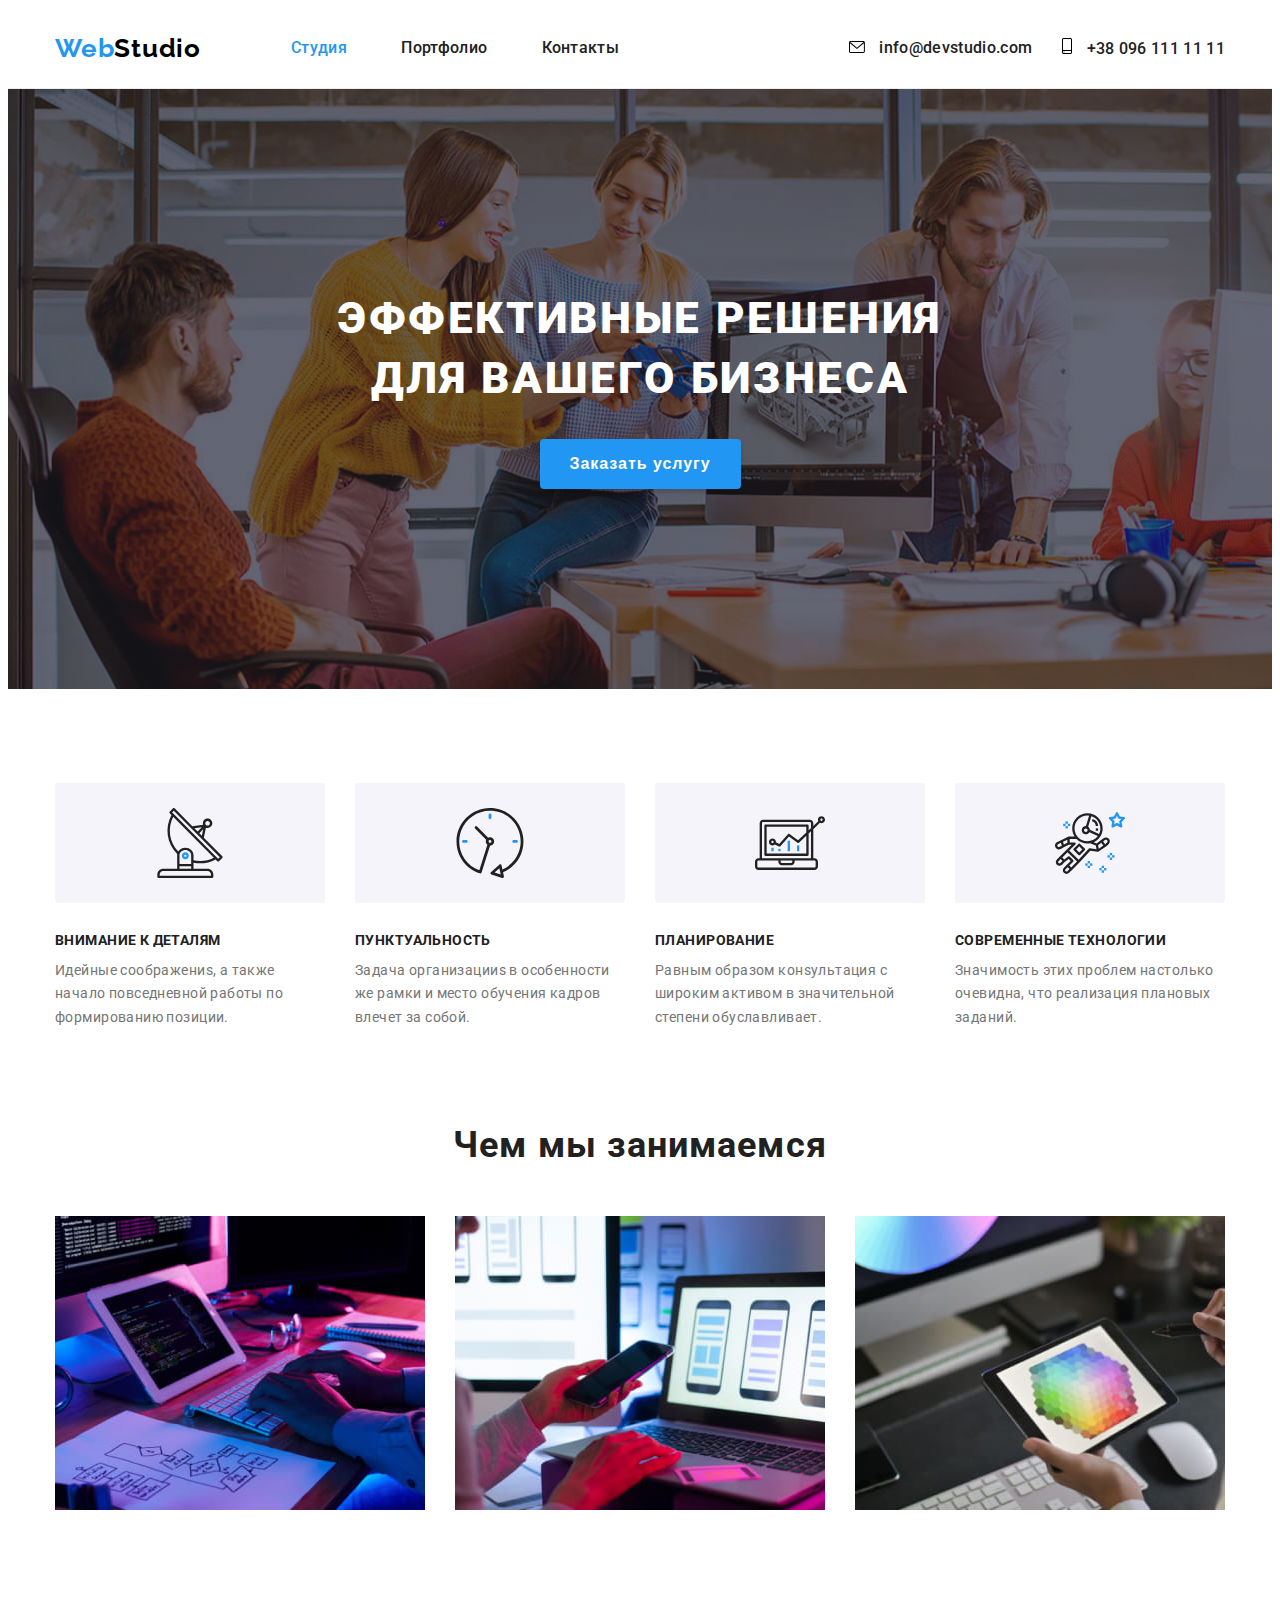
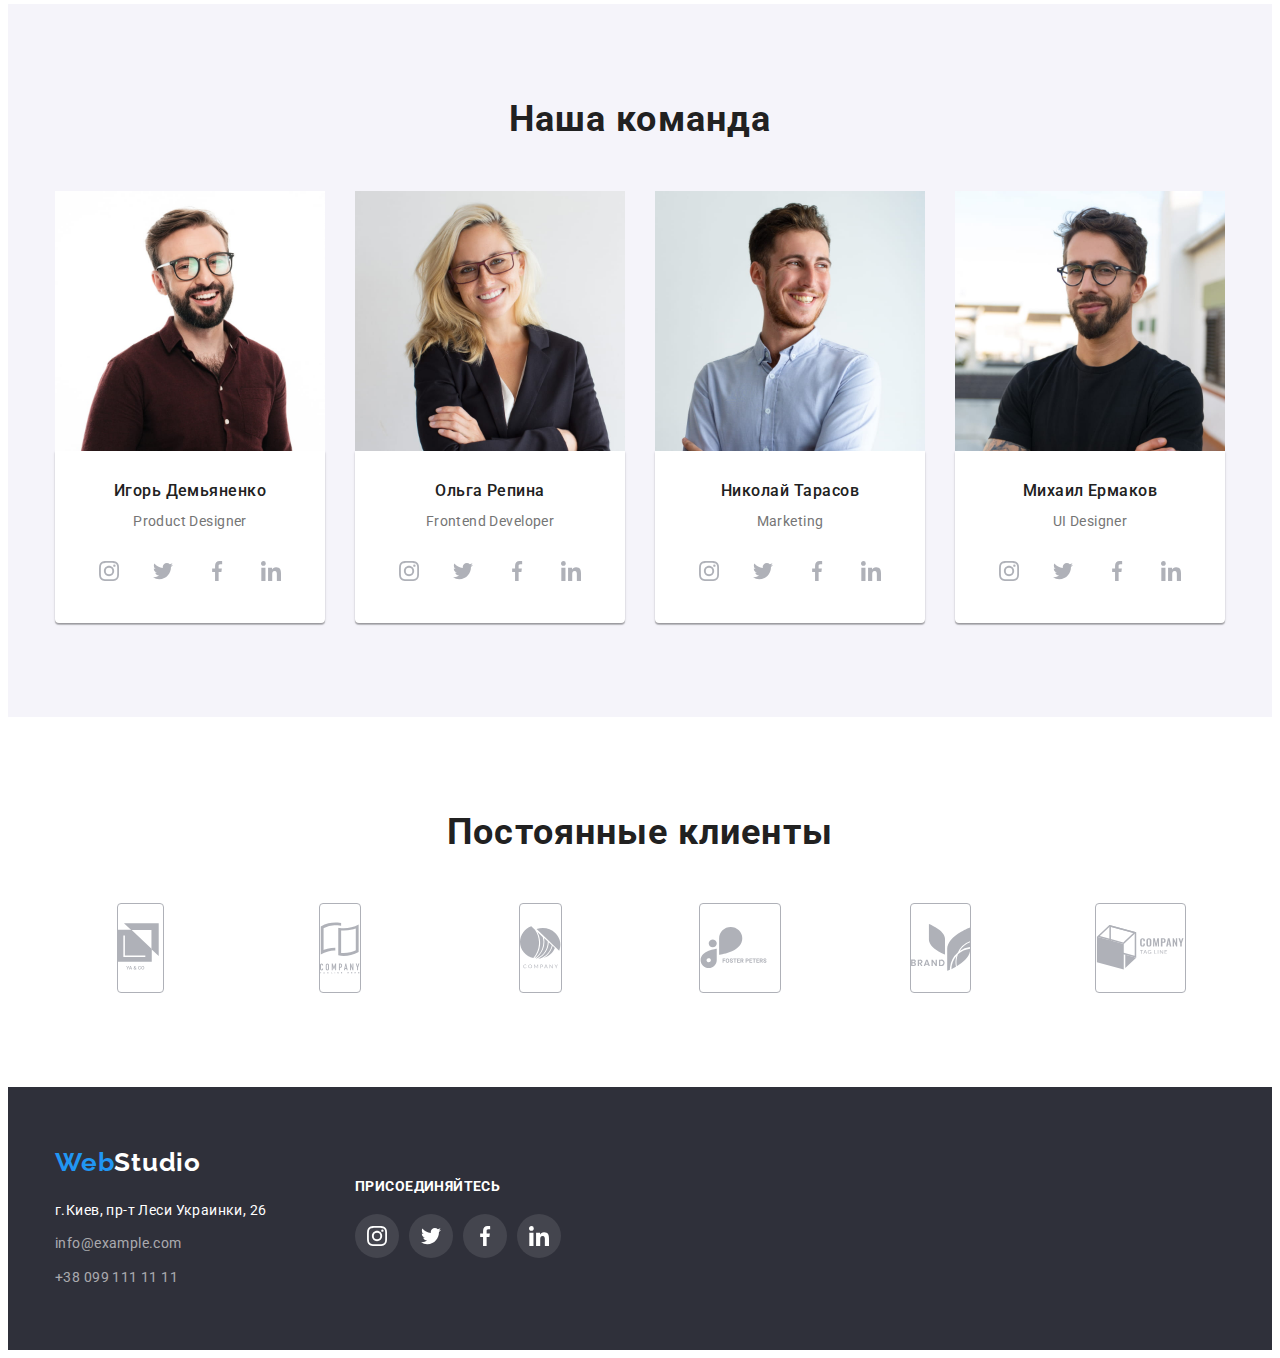
==== index.html @ 73988bbd "hw4" ====
<!DOCTYPE html>
<html lang="ru">

<head>
  <meta charset="UTF-8" />
  <meta http-equiv="X-UA-Compatible" content="IE=edge" />
  <meta name="viewport" content="width=device-width, initial-scale=1.0" />
  <title>First hw</title>
  <link rel="preconnect" href="https://fonts.gstatic.com">
  <link href="https://fonts.googleapis.com/css2?family=Raleway:wght@700&family=Roboto:wght@400;500;700;900&display=swap"
    rel="stylesheet">
  <link rel="stylesheet" href="./css/styles.css">
</head>

<body>

  <header class="header-text">
    <div class="container main-container">
      <nav class="navigation">
        <a class="link main-site-name main-site-flex" lang="en" href=""><span
            class="main-site-subname">Web</span>Studio</a>
        <ul class="list">
          <li class="menu menu-item"><a class="link header-link current" href="./index.html">Студия</a></li>
          <li class="menu menu-item"><a class="link header-link" href="./portfolio.html">Портфолио</a></li>
          <li class="menu menu-item"><a class="link header-link" href="">Контакты</a></li>
        </ul>
      </nav>
      <ul class="list navigation-contact">
        <li class="navigation-item"><a class="link header-link" href="mailto:info@devstudio.com">
            <svg class="icon" width="16" , height="12">
              <use href="./images/sprite.svg#icon-envelope"></use>
            </svg>
            info@devstudio.com</a>
        </li>
        <li class="navigation-item"><a class="link header-link" href="tel:+380961111111">
            <svg class="icon" width="10" , height="16">
              <use href="./images/sprite.svg#icon-smartphone"></use>
            </svg>
            +38 096 111 11 11</a>
        </li>
      </ul>
    </div>
  </header>

  <main>

    <section class="hero">
      <div class="container hero-container">
        <h1 class="hero-text">Эффективные решения для вашего бизнеса</h1>
        <button class="hero-button" type="button">Заказать услугу</button>
      </div>
    </section>

    <section class="our-advantages">
      <div class="container">
        <ul class="list grid">
          <li class="advantages-item adv-grid-item">
            <h3 class="title-heading sub-title-heading">Внимание к деталям</h3>
            <p class="adv-item-text">Идейные соображениs, а также начало повседневной работы по
              формированию позиции.</p>
          </li>
          <li class="advantages-item adv-grid-item">
            <h3 class="title-heading sub-title-heading">Пунктуальность</h3>
            <p class="adv-item-text">Задача организацииs в особенности же рамки и место обучения кадров
              влечет за собой.</p>
          </li>
          <li class="advantages-item adv-grid-item">
            <h3 class="title-heading sub-title-heading">Планирование</h3>
            <p class="adv-item-text">Равным образом конsультация с широким активом в значительной
              степени обуславливает.</p>
          </li>
          <li class="advantages-item adv-grid-item">
            <h3 class="title-heading sub-title-heading">Современные технологии</h3>
            <p class="adv-item-text">Значимость этих проблем настолько очевидна, что реализация
              плановых заданий.</p>
          </li>
        </ul>
      </div>
    </section>

    <section class="section-work">
      <div class="container">
        <h2 class="title-heading">Чем мы занимаемся</h2>
        <ul class="list grid">
          <li class="grid-work-item work-item">
            <img width="370" height="294" src="./images/our_work/img_1.jpg" alt="example what we do 1" />
          </li>
          <li class="grid-work-item work-item">
            <img width="370" height="294" src="./images/our_work/img_2.jpg" alt="example what we do 2" />
          </li>
          <li class="grid-work-item work-item">
            <img width="370" height="294" src="./images/our_work/img_3.jpg" alt="example what we do 3" />
          </li>
        </ul>
      </div>
    </section>

    <section class="section-team">
      <div class="container">
        <h2 class="title-heading">Наша команда</h2>
        <ul class="list grid">
          <li class="team-item team-grid-item">
            <img class="team-img-item" width="270" height="260" src="./images/our_team/img_1.jpg"
              alt="Игорь Демьяненко Product Designer" />
            <div class="team-name">
              <h3 class="team-member-name">Игорь Демьяненко</h3>
              <p class="team-member-function" lang="en">Product Designer</p>
              <ul class="list social-icons">
                <li class="social-icons-item">
                  <a aria-label="Instagram" href="" class="social-icons-link" target="_blank"
                    rel="moopener norefferrer">
                    <svg class="icon" width="20" , height="20">
                      <use href="./images/sprite.svg#icon-instagram"></use>
                    </svg>
                  </a>
                </li>
                <li class="social-icons-item">
                  <a aria-label="Twitter" href="" class="social-icons-link" target="_blank" rel="moopener norefferrer">
                    <svg class="icon" width="20" , height="20">
                      <use href="./images/sprite.svg#icon-twitter"></use>
                    </svg>
                  </a>
                </li>
                <li class="social-icons-item">
                  <a aria-label="Facebook" href="" class="social-icons-link" target="_blank" rel="moopener norefferrer">
                    <svg class="icon" width="20" , height="20">
                      <use href="./images/sprite.svg#icon-facebook"></use>
                    </svg>
                  </a>
                </li>
                <li class="social-icons-item">
                  <a aria-label="LinkedIn" href="" class="social-icons-link" target="_blank" rel="moopener norefferrer">
                    <svg class="icon" width="20" , height="20">
                      <use href="./images/sprite.svg#icon-linkedin"></use>
                    </svg>
                  </a>
                </li>
              </ul>
            </div>
          </li>
          <li class="team-item team-grid-item">
            <img class="team-img-item" width="270" height="260" src="./images/our_team/img_2.jpg"
              alt="Ольга Репина Frontend Developer" />
            <div class="team-name">
              <h3 class="team-member-name">Ольга Репина</h3>
              <p class="team-member-function" lang="en">Frontend Developer</p>
              <ul class="list social-icons">
                <li class="social-icons-item">
                  <a aria-label="Instagram" href="" class="social-icons-link" target="_blank"
                    rel="moopener norefferrer">
                    <svg class="icon" width="20" , height="20">
                      <use href="./images/sprite.svg#icon-instagram"></use>
                    </svg>
                  </a>
                </li>
                <li class="social-icons-item">
                  <a aria-label="Twitter" href="" class="social-icons-link" target="_blank" rel="moopener norefferrer">
                    <svg class="icon" width="20" , height="20">
                      <use href="./images/sprite.svg#icon-twitter"></use>
                    </svg>
                  </a>
                </li>
                <li class="social-icons-item">
                  <a aria-label="Facebook" href="" class="social-icons-link" target="_blank" rel="moopener norefferrer">
                    <svg class="icon" width="20" , height="20">
                      <use href="./images/sprite.svg#icon-facebook"></use>
                    </svg>
                  </a>
                </li>
                <li class="social-icons-item">
                  <a aria-label="LinkedIn" href="" class="social-icons-link" target="_blank" rel="moopener norefferrer">
                    <svg class="icon" width="20" , height="20">
                      <use href="./images/sprite.svg#icon-linkedin"></use>
                    </svg>
                  </a>
                </li>
              </ul>
            </div>
          </li>
          <li class="team-item team-grid-item">
            <img class="team-img-item" width="270" height="260" src="./images/our_team/img_3.jpg"
              alt="Николай Тарасов Marketing" />
            <div class="team-name">
              <h3 class="team-member-name">Николай Тарасов</h3>
              <p class="team-member-function" lang="en">Marketing</p>
              <ul class="list social-icons">
                <li class="social-icons-item">
                  <a aria-label="Instagram" href="" class="social-icons-link" target="_blank"
                    rel="moopener norefferrer">
                    <svg class="icon" width="20" , height="20">
                      <use href="./images/sprite.svg#icon-instagram"></use>
                    </svg>
                  </a>
                </li>
                <li class="social-icons-item">
                  <a aria-label="Twitter" href="" class="social-icons-link" target="_blank" rel="moopener norefferrer">
                    <svg class="icon" width="20" , height="20">
                      <use href="./images/sprite.svg#icon-twitter"></use>
                    </svg>
                  </a>
                </li>
                <li class="social-icons-item">
                  <a aria-label="Facebook" href="" class="social-icons-link" target="_blank" rel="moopener norefferrer">
                    <svg class="icon" width="20" , height="20">
                      <use href="./images/sprite.svg#icon-facebook"></use>
                    </svg>
                  </a>
                </li>
                <li class="social-icons-item">
                  <a aria-label="LinkedIn" href="" class="social-icons-link" target="_blank" rel="moopener norefferrer">
                    <svg class="icon" width="20" , height="20">
                      <use href="./images/sprite.svg#icon-linkedin"></use>
                    </svg>
                  </a>
                </li>
              </ul>
            </div>
          </li>
          <li class="team-item team-grid-item">
            <img class="team-img-item" width="270" height="260" src="./images/our_team/img_4.jpg"
              alt="Михаил Ермаков UI Designer" />
            <div class="team-name">
              <h3 class="team-member-name">Михаил Ермаков</h3>
              <p class="team-member-function" lang="en">UI Designer</p>
              <ul class="list social-icons">
                <li class="social-icons-item">
                  <a aria-label="Instagram" href="" class="social-icons-link" target="_blank"
                    rel="moopener norefferrer">
                    <svg class="icon" width="20" , height="20">
                      <use href="./images/sprite.svg#icon-instagram"></use>
                    </svg>
                  </a>
                </li>
                <li class="social-icons-item">
                  <a aria-label="Twitter" href="" class="social-icons-link" target="_blank" rel="moopener norefferrer">
                    <svg class="icon" width="20" , height="20">
                      <use href="./images/sprite.svg#icon-twitter"></use>
                    </svg>
                  </a>
                </li>
                <li class="social-icons-item">
                  <a aria-label="Facebook" href="" class="social-icons-link" target="_blank" rel="moopener norefferrer">
                    <svg class="icon" width="20" , height="20">
                      <use href="./images/sprite.svg#icon-facebook"></use>
                    </svg>
                  </a>
                </li>
                <li class="social-icons-item">
                  <a aria-label="LinkedIn" href="" class="social-icons-link" target="_blank" rel="moopener norefferrer">
                    <svg class="icon" width="20" , height="20">
                      <use href="./images/sprite.svg#icon-linkedin"></use>
                    </svg>
                  </a>
                </li>
              </ul>
            </div>
          </li>
        </ul>
      </div>
    </section>

    <section class="section-customers">
      <div class="container">
        <h2 class="title-heading">Постоянные клиенты</h2>
        <ul class="list grid customers-list">
          <li class="customers-item">
            <a href="" class="customers-link">
              <svg class="icon" width=45 height=50>
                <use href="./images/svg-s/ci1.svg#icon-logo-1"></use>
              </svg>
            </a>
          </li>
          <li class="customers-item">
            <a href="" class="customers-link">
              <svg class="icon" width=40 height=52>
                <use href="./images/svg-s/ci1.svg#icon-logo-2"></use>
              </svg>
            </a>
          </li>
          <li class="customers-item">
            <a href="" class="customers-link">
              <svg class="icon" width=41 height=43>
                <use href="./images/svg-s/ci1.svg#icon-logo-3"></use>
              </svg>
            </a>
          </li>
          <li class="customers-item">
            <a href="" class="customers-link">
              <svg class="icon" width=80 height=42>
                <use href="./images/svg-s/ci1.svg#icon-logo-4"></use>
              </svg>
            </a>
          </li>
          <li class="customers-item">
            <a href="" class="customers-link">
              <svg class="icon" width=59 height=47>
                <use href="./images/svg-s/ci1.svg#icon-logo-5"></use>
              </svg>
            </a>
          </li>
          <li class="customers-item">
            <a href="" class="customers-link">
              <svg class="icon" width=89 height=45>
                <use href="./images/svg-s/ci1.svg#icon-logo-6"></use>
              </svg>
            </a>
          </li>
        </ul>
      </div>
    </section>
  </main>

  <footer class="footer footer-text-color">
    <div class="container footer-container">
      <div class="footer-contacts">
        <a class="link main-site-name-footer" lang="en" href=""><span class="main-site-subname">Web</span>Studio</a>
        <address class="flex-address">
          <ul class="list">
            <li class="footer-item">
              <a class="link footer-address-color" href="https://goo.gl/maps/DzhFfoEovejw2ryV9" target="_blank"
                rel="noopener noreferrer">г.Киев, пр-т Леси Украинки, 26</a>
            </li>
            <li class="footer-item"><a class="link footer-link" href="mailto:info@example.com">info@example.com</a></li>
            <li class="footer-item"><a class="link footer-link" href="tel:+380991111111">+38 099 111 11 11</a></li>
          </ul>
        </address>
      </div>
      <div class="footer-socials">
        <h2 class="footer-join-section">Присоединяйтесь</h2>
        <ul class="list social-icons">
          <li class="social-icons-item footer-social-icons">
            <a aria-label="Instagram" href="" class="social-icons-link" target="_blank" rel="moopener norefferrer">
              <svg class="icon" width="20" , height="20">
                <use href="./images/sprite.svg#icon-instagram"></use>
              </svg>
            </a>
          </li>
          <li class="social-icons-item footer-social-icons">
            <a aria-label="Twitter" href="" class="social-icons-link" target="_blank" rel="moopener norefferrer">
              <svg class="icon" width="20" , height="20">
                <use href="./images/sprite.svg#icon-twitter"></use>
              </svg>
            </a>
          </li>
          <li class="social-icons-item footer-social-icons">
            <a aria-label="Facebook" href="" class="social-icons-link" target="_blank" rel="moopener norefferrer">
              <svg class="icon" width="20" , height="20">
                <use href="./images/sprite.svg#icon-facebook"></use>
              </svg>
            </a>
          </li>
          <li class="social-icons-item footer-social-icons">
            <a aria-label="LinkedIn" href="" class="social-icons-link" target="_blank" rel="moopener norefferrer">
              <svg class="icon" width="20" , height="20">
                <use href="./images/sprite.svg#icon-linkedin"></use>
              </svg>
            </a>
          </li>
        </ul>
      </div>
    </div>
  </footer>
</body>

</html>
---- css/styles.css ----
:root {
  /* colors */
  --main-text-color: #757575;
  --title-color: #212121;
  --footer-bg-color: #2f303a;
  --accent-color: #2196f3;
  --pure-white-color: #ffffff;
  --team-bg-color: #f5f4fa;
  --footer-text-color: rgba(255, 255, 255, 0.6);
  --img-shadow-color: #000000;
  --portfolio-img-border-color: #eeeeee;
  --social-icons-color: #afb1b8;
  /* varuables */
  --grid-item: 3;
}

html {
  box-sizing: border-box;
  /* max-width: 1600px; */
}

*,
*::before,
*::after {
  box-sizing: inherit;
}

h1,
h2,
h3,
h4,
h5,
h6,
p {
  margin-top: 0;
}

ul {
  padding: 0;
}

img {
  display: block;
  max-width: 100%;
  height: auto;
}

body {
  font-family: "Roboto", sans-serif;
  font-size: 14px;
  font-weight: 400;
  line-height: 1.71;
  letter-spacing: 0.03em;
  color: var(--main-text-color);
}

.visually-hidden {
  position: absolute !important;
  clip: rect(1px 1px 1px 1px);
  clip: rect(1px, 1px, 1px, 1px);
  padding: 0 !important;
  border: 0 !important;
  height: 1px !important;
  width: 1px !important;
  overflow: hidden;
}

.header-text {
  font-family: "Roboto", sans-serif;
  font-style: normal;
  font-weight: 500;
  font-size: 16px;
  line-height: 1.14;
  letter-spacing: 0.02em;
  color: var(--title-color);

  border-bottom: 1px solid #ececec;
}

address {
  font-style: normal;
}

.link {
  text-decoration: none;
  color: inherit;
}

.current {
  color: var(--accent-color);
}

.link:hover,
.link:focus {
  color: var(--accent-color);
}

.list {
  list-style: none;
  margin: 0;
}

.button:hover {
  color: var(--pure-white-color);
  background-color: var(--accent-color);
}

.button {
  font-weight: 500;
  font-size: 16px;
  line-height: 1.62;
  text-align: center;
  letter-spacing: 0.03em;
  color: var(--title-color);
  background: var(--team-bg-color);
  border-radius: 4px;
  border-width: 0;
  cursor: pointer;
  padding: 5px 20px;
}

.container {
  width: 1200px;
  padding-right: 15px;
  padding-left: 15px;
  margin-right: auto;
  margin-left: auto;
}

.main-site-flex {
  display: flex;
  margin-right: 90px;
}

.menu-item {
}

.header-link {
  padding: 15px 0;
}

.header-link:hover .icon,
.header-link:focus .icon {
  fill: var(--accent-color);
}

.hero {
  background-color: var(--footer-bg-color);
  margin-left: 0;
  margin-right: 0;
  max-height: 600px;
  background: linear-gradient(
      180deg,
      rgba(47, 48, 58, 0.4),
      rgba(47, 48, 58, 0.4)
    ),
    url(../images/hero/hero-bg-img.jpg);
  background-repeat: no-repeat;
  background-size: cover;
}

.hero-container {
  padding: 200px 0;
  text-align: center;
  /* min-height: 100vh; */
}

.hero-button {
  font-weight: 700;
  font-size: 16px;
  line-height: 1.87;
  letter-spacing: 0.06em;
  padding: 10px 30px;
  color: var(--pure-white-color);
  background-color: var(--accent-color);
  cursor: pointer;
  box-shadow: 0px 4px 4px rgba(0, 0, 0, 0.15);
  border-radius: 4px;
  border-width: 0;
}

.hero-text {
  font-weight: 900;
  font-size: 44px;
  line-height: 1.36;
  text-align: center;
  letter-spacing: 0.06em;
  text-transform: uppercase;
  color: var(--pure-white-color);

  max-width: 700px;
  margin: auto;
  margin-bottom: 30px;
}

.main-site-name,
.main-site-name-footer {
  font-family: Raleway;
  font-weight: 700;
  font-size: 26px;
  line-height: 1.19;
  letter-spacing: 0.03em;
  color: #000000;
}

.main-site-subname {
  color: var(--accent-color);
}
.title-heading {
  font-weight: 700;
  font-size: 36px;
  line-height: 1.17;
  text-align: center;
  letter-spacing: 0.03em;
  color: var(--title-color);

  margin-bottom: 50px;
}

.sub-title-heading {
  font-size: 14px;
  line-height: 1.14;
  text-transform: uppercase;
  text-align: left;
  margin-bottom: 10px;
}

.grid {
  display: flex;
  flex-wrap: wrap;
  margin-left: -30px;
  margin-top: -30px;
  text-align: center;
}

/* Navigation section */
.main-container {
  display: flex;
  align-items: center;
  margin-left: auto;
  min-height: 80px;
}

.navigation {
  display: flex;
  align-items: center;
  margin-right: auto;
}

.navigation-contact {
  display: flex;
  align-items: center;
}

.navigation-item:first-child {
  margin-right: 30px;
}

/* .navigation-item:first-child .icon {
  width: 16px;
  height: 12px;
  margin-right: 10px;
}

.navigation-item:last-child .icon {
  width: 10px;
  height: 16px;
  margin-right: 10px;
} */

.navigation-item .icon {
  margin-right: 10px;
}

.menu {
  display: inline-flex;
}

.menu-item:not(:last-child) {
  margin-right: 50px;
}

/* .menu-item:first-child {
  margin-right: 50px;
} */

/* Our advantages section */
.our-advantages {
  padding-top: 94px;
}

.advantages-item {
  flex-basis: calc((100% - 30px * var(--grid-item)) / var(--grid-item));
  margin-left: 30px;
  margin-top: 30px;
}

.adv-grid-item {
  text-align: center;
  --grid-item: 4;
}

.adv-grid-item::before {
  margin-bottom: 30px;
  content: "";
  display: block;
  background-repeat: no-repeat;
  background-position: 50% 50%;
  width: 270px;
  height: 120px;
  background-color: var(--team-bg-color);
  border-radius: 4px;
}

.adv-grid-item:nth-of-type(1)::before {
  background-image: url("data:image/svg+xml;charset=UTF-8,%3csvg width='70' height='70' viewBox='0 0 70 70' fill='none' xmlns='http://www.w3.org/2000/svg'%3e%3cpath d='M67.3163 48.3385L48.8468 29.7337L50.8966 19.6373C51.4256 19.8438 51.9879 19.9517 52.5556 19.9558H52.5696C55.1777 19.9866 57.3169 17.8974 57.3479 15.2893C57.3788 12.6812 55.2894 10.542 52.6813 10.5111C50.0732 10.4803 47.934 12.5695 47.9031 15.1776C47.8965 15.7357 47.9888 16.2905 48.176 16.8163L37.326 18.1405L19.6276 0.35C19.4105 0.128479 19.1141 0.00247917 18.804 0C18.4977 0.00160417 18.2044 0.123521 17.9873 0.3395L14.6786 3.6295C14.2232 4.08508 14.2232 4.82358 14.6786 5.27917L16.459 7.08517C9.56162 19.7681 11.8019 35.4741 21.9703 45.7228C22.0636 45.8121 22.1718 45.8843 22.29 45.9363C22.2165 46.3311 22.1781 46.7317 22.1756 47.1333V60.6667H8.17562C4.95562 60.6705 2.34608 63.28 2.34229 66.5V68.8333C2.34229 69.4776 2.86466 70 3.50895 70H57.1756C57.8199 70 58.3423 69.4776 58.3423 68.8333V66.5C58.3385 63.28 55.729 60.6705 52.509 60.6667H38.509V54.6688C40.7021 55.1288 42.9367 55.3633 45.1776 55.3688C50.5548 55.363 55.8464 54.0225 60.5776 51.4675L62.3673 53.2677C62.5844 53.4892 62.8808 53.6152 63.191 53.6177C63.4972 53.6161 63.7905 53.4941 64.0076 53.2782L67.3163 49.9882C67.7717 49.5326 67.7717 48.7941 67.3163 48.3385ZM50.9246 13.6348C51.8383 12.726 53.3157 12.7301 54.2244 13.6437C55.1332 14.5574 55.1291 16.0348 54.2155 16.9435C53.7781 17.3785 53.1864 17.6226 52.5695 17.6225H52.5625C51.2739 17.6158 50.2345 16.5658 50.2412 15.2771C50.2445 14.6602 50.4918 14.0699 50.9291 13.6348H50.9246ZM48.1783 21.301L46.8693 27.7445L44.298 25.158L48.1783 21.301ZM46.853 19.3282L42.653 23.5037L39.4038 20.237L46.853 19.3282ZM52.509 63C54.442 63 56.009 64.567 56.009 66.5V67.6667H4.67562V66.5C4.67562 64.567 6.2426 63 8.17562 63H52.509ZM36.1756 58.3333V60.6667H24.509V58.3333H36.1756ZM24.509 56V47.1333C24.509 44.303 27.1258 42 30.3423 42C33.5588 42 36.1756 44.303 36.1756 47.1333V56H24.509ZM38.509 52.29V47.1333C38.509 43.0162 34.8456 39.6667 30.3423 39.6667C27.4306 39.622 24.7079 41.1041 23.165 43.5738C14.2887 34.2249 12.2899 20.2875 18.1805 8.82073L58.872 49.7455C52.5886 52.9419 45.3857 53.8418 38.509 52.29ZM63.2038 50.7943L61.56 49.1412L18.7923 6.11567L17.1415 4.46133L18.7923 2.81633L36.15 20.272C36.1581 20.272 36.1628 20.2872 36.171 20.293L64.8593 49.1493L63.2038 50.7943Z' fill='%23212121'/%3e%3cpath d='M30.3528 44.3333H30.3423C28.4093 44.3304 26.84 45.895 26.837 47.8281C26.8341 49.7611 28.3988 51.3304 30.3318 51.3333H30.3423C32.2753 51.3362 33.8446 49.7716 33.8475 47.8386C33.8505 45.9055 32.2858 44.3362 30.3528 44.3333ZM31.1695 48.6605C30.9498 48.8789 30.6522 49.0012 30.3423 49C29.698 48.9966 29.1784 48.4716 29.1817 47.8273C29.1834 47.5189 29.307 47.2237 29.5256 47.0062C29.7428 46.7902 30.036 46.6683 30.3423 46.6667C30.9866 46.67 31.5062 47.195 31.5028 47.8393C31.5012 48.1477 31.3776 48.4429 31.159 48.6605H31.1695Z' fill='%232196F3'/%3e%3c/svg%3e");
}

.adv-grid-item:nth-of-type(2)::before {
  background-image: url("data:image/svg+xml;charset=UTF-8,%3csvg width='70' height='70' viewBox='0 0 70 70' fill='none' xmlns='http://www.w3.org/2000/svg'%3e%3cg clip-path='url(%23clip0)'%3e%3cpath d='M68.4614 33.4715C68.4576 14.9819 53.4656 -0.00373771 34.9754 6.99302e-07C16.4858 0.00373911 1.50017 14.9963 1.50391 33.4859C1.50711 48.0502 10.9252 60.9413 24.7995 65.3713C24.9319 65.413 25.0697 65.4343 25.2081 65.4338C25.4719 65.4333 25.7304 65.3628 25.9573 65.2287C26.2527 65.0541 26.4732 64.7764 26.5768 64.449L35.0315 37.6521C37.3429 37.6404 39.2068 35.7568 39.1945 33.4459C39.1827 31.1345 37.2997 29.2706 34.9883 29.2824C34.3666 29.285 33.753 29.4282 33.1944 29.7011L22.0251 18.5302C21.4707 17.9951 20.5879 18.0106 20.0528 18.5644C19.5305 19.1054 19.5305 19.962 20.0528 20.503L31.2162 31.6792C30.3596 33.4277 30.8493 35.5383 32.3895 36.7303L24.3338 62.2647C8.41354 56.4002 0.261689 38.7405 6.12618 22.8203C11.9907 6.90002 29.6503 -1.25183 45.5706 4.61266C61.4909 10.4771 69.6427 28.1374 63.7782 44.0571C60.913 51.8351 55.0261 58.1252 47.4548 61.4989L46.5842 57.3989C46.4251 56.6454 45.6844 56.1636 44.9308 56.3233C44.6931 56.3741 44.4726 56.4857 44.291 56.6475L35.8978 64.1409C35.322 64.653 35.2708 65.5347 35.7835 66.1105C35.9501 66.2974 36.1637 66.4362 36.403 66.5126L47.1188 69.9327C47.8521 70.1682 48.6377 69.765 48.8732 69.0312C48.948 68.7994 48.9603 68.5527 48.9101 68.3145L48.0545 64.2915C60.4452 59.0678 68.4902 46.918 68.4614 33.4715ZM34.9829 32.0766C35.753 32.0766 36.3779 32.7014 36.3779 33.4715C36.3779 34.2422 35.753 34.8665 34.9829 34.8665C34.2123 34.8665 33.588 34.2422 33.588 33.4715C33.588 32.7014 34.2123 32.0766 34.9829 32.0766ZM39.5774 64.5916L44.3551 60.3298L45.6737 66.543L39.5774 64.5916Z' fill='%23212121'/%3e%3cpath d='M33.5879 6.96729V9.7572C33.5879 10.5278 34.2122 11.1522 34.9828 11.1522C35.753 11.1522 36.3778 10.5278 36.3778 9.7572V6.96729C36.3778 6.19717 35.753 5.57233 34.9828 5.57233C34.2122 5.57233 33.5879 6.19717 33.5879 6.96729Z' fill='%232196F3'/%3e%3cpath d='M8.4787 32.0765C7.70805 32.0765 7.08374 32.7014 7.08374 33.4715C7.08374 34.2421 7.70805 34.8665 8.4787 34.8665H11.2686C12.0393 34.8665 12.6636 34.2421 12.6636 33.4715C12.6636 32.7014 12.0393 32.0765 11.2686 32.0765H8.4787Z' fill='%232196F3'/%3e%3cpath d='M61.4866 34.8665C62.2572 34.8665 62.8815 34.2421 62.8815 33.4715C62.8815 32.7014 62.2572 32.0765 61.4866 32.0765H58.6967C57.9265 32.0765 57.3017 32.7014 57.3017 33.4715C57.3017 34.2421 57.9265 34.8665 58.6967 34.8665H61.4866Z' fill='%232196F3'/%3e%3c/g%3e%3cdefs%3e%3cclipPath id='clip0'%3e%3crect width='70' height='70' fill='white'/%3e%3c/clipPath%3e%3c/defs%3e%3c/svg%3e");
}
.adv-grid-item:nth-of-type(3)::before {
  background-image: url("data:image/svg+xml;charset=UTF-8,%3csvg width='70' height='70' viewBox='0 0 70 70' fill='none' xmlns='http://www.w3.org/2000/svg'%3e%3cg clip-path='url(%23clip0)'%3e%3cpath d='M32.6496 32.7351H34.9817V43.2296H32.6496V32.7351Z' fill='%232196F3'/%3e%3cpath d='M41.978 37.3993H44.3101V43.2296H41.978V37.3993Z' fill='%232196F3'/%3e%3cpath d='M23.3211 40.8975H25.6532V43.2296H23.3211V40.8975Z' fill='%232196F3'/%3e%3cpath d='M16.3248 39.7314H18.6569V43.2295H16.3248V39.7314Z' fill='%232196F3'/%3e%3cpath d='M3.49817 61.8865H59.4689C61.4007 61.8865 62.967 60.3202 62.967 58.3883V53.7241C62.967 51.7923 61.4007 50.2259 59.4689 50.2259H58.3028V21.1469L64.9262 14.8725C66.4635 15.6303 68.3242 15.1702 69.3302 13.7816C70.3369 12.3935 70.1957 10.4821 68.9966 9.25684C67.7975 8.03157 65.8901 7.8488 64.4798 8.82412C63.0701 9.80001 62.569 11.6499 63.2933 13.2037L58.3028 17.9345V15.2443C58.3028 13.3124 56.7365 11.7461 54.8046 11.7461H8.16239C6.23054 11.7461 4.66422 13.3124 4.66422 15.2443V50.2259H3.49817C1.56632 50.2259 0 51.7923 0 53.7241V58.3883C0 60.3202 1.56632 61.8865 3.49817 61.8865ZM66.4652 10.58C67.1091 10.58 67.6312 11.1021 67.6312 11.7461C67.6312 12.39 67.1091 12.9121 66.4652 12.9121C65.8212 12.9121 65.2991 12.39 65.2991 11.7461C65.2991 11.1021 65.8212 10.58 66.4652 10.58ZM6.99634 15.2443C6.99634 14.6003 7.51844 14.0782 8.16239 14.0782H54.8046C55.4486 14.0782 55.9707 14.6003 55.9707 15.2443V20.1414L53.6386 22.3573V17.5764C53.6386 16.9324 53.1165 16.4103 52.4725 16.4103H10.4945C9.85055 16.4103 9.32845 16.9324 9.32845 17.5764V46.7278C9.32845 47.3717 9.85055 47.8938 10.4945 47.8938H52.4725C53.1165 47.8938 53.6386 47.3717 53.6386 46.7278V25.5651L55.9707 23.3554V50.2259H6.99634V15.2443ZM17.4908 30.403C15.9131 30.3984 14.5279 31.4495 14.1083 32.9703C13.6886 34.491 14.3383 36.104 15.6951 36.9091C17.0513 37.7142 18.7793 37.5121 19.9129 36.4149L23.9662 38.4487C24.4371 38.6844 25.0081 38.5739 25.3583 38.1805L33.9745 28.4871L42.4443 34.8338C42.8987 35.1743 43.5329 35.1378 43.9452 34.7478L51.3065 27.7748V45.5617H11.6606V18.7424H51.3065V24.5619L43.0564 32.3747L34.5154 25.9716C34.0303 25.6084 33.3476 25.6767 32.9445 26.1294L24.2099 35.9571L20.9446 34.3242C20.9685 34.1841 20.9833 34.0429 20.989 33.9012C20.989 31.9693 19.4227 30.403 17.4908 30.403ZM18.6569 33.9012C18.6569 34.5451 18.1348 35.0672 17.4908 35.0672C16.8469 35.0672 16.3248 34.5451 16.3248 33.9012C16.3248 33.2572 16.8469 32.7351 17.4908 32.7351C18.1348 32.7351 18.6569 33.2572 18.6569 33.9012ZM25.6532 52.5581H37.3138V53.7241C37.3138 54.3681 36.7917 54.8902 36.1477 54.8902H26.8193C26.1753 54.8902 25.6532 54.3681 25.6532 53.7241V52.5581ZM2.33211 53.7241C2.33211 53.0802 2.85422 52.5581 3.49817 52.5581H23.3211V53.7241C23.3211 55.656 24.8874 57.2223 26.8193 57.2223H36.1477C38.0796 57.2223 39.6459 55.656 39.6459 53.7241V52.5581H59.4689C60.1128 52.5581 60.6349 53.0802 60.6349 53.7241V58.3883C60.6349 59.0323 60.1128 59.5544 59.4689 59.5544H3.49817C2.85422 59.5544 2.33211 59.0323 2.33211 58.3883V53.7241Z' fill='%23212121'/%3e%3c/g%3e%3cdefs%3e%3cclipPath id='clip0'%3e%3crect width='70' height='70' fill='white'/%3e%3c/clipPath%3e%3c/defs%3e%3c/svg%3e");
}

.adv-grid-item:nth-of-type(4)::before {
  background-image: url("data:image/svg+xml;charset=UTF-8,%3csvg width='70' height='70' viewBox='0 0 70 70' fill='none' xmlns='http://www.w3.org/2000/svg'%3e%3cpath d='M69.9433 9.89637C69.8056 9.47513 69.4416 9.16724 69.0018 9.10298L64.8228 8.49512L62.9526 4.70809C62.5606 3.91005 61.2527 3.91005 60.8608 4.70809L58.9906 8.49512L54.8114 9.10312C54.3716 9.16724 54.0076 9.47418 53.8687 9.89651C53.7323 10.3188 53.8453 10.7831 54.1639 11.0924L57.1891 14.0407L56.4752 18.2034C56.4005 18.6409 56.5802 19.0831 56.9384 19.3445C57.3012 19.6082 57.7748 19.6407 58.168 19.4331L61.9061 17.4672L65.6442 19.4331C65.8146 19.5229 66.0024 19.5672 66.1879 19.5672C66.4294 19.5672 66.671 19.4925 66.874 19.3443C67.2333 19.0831 67.413 18.6408 67.3372 18.2033L66.6233 14.0405L69.6485 11.0923C69.9654 10.7819 70.0798 10.3187 69.9433 9.89637ZM64.5556 12.7991C64.2815 13.0662 64.1555 13.4536 64.2208 13.8316L64.6385 16.2688L62.4499 15.1184C62.2795 15.0286 62.0929 14.9843 61.9061 14.9843C61.7195 14.9843 61.534 15.0286 61.3624 15.1184L59.1736 16.2688L59.5913 13.8316C59.6567 13.4536 59.5306 13.0675 59.2565 12.7991L57.4843 11.0724L59.932 10.7166C60.3124 10.6617 60.6402 10.4226 60.8106 10.0783L61.9049 7.86169L62.9992 10.0783C63.1696 10.4225 63.4974 10.6617 63.8778 10.7166L66.3255 11.0724L64.5556 12.7991Z' fill='%232196F3'/%3e%3cpath d='M57.167 44.8923H54.8336V47.2257H57.167V44.8923Z' fill='%232196F3'/%3e%3cpath d='M57.167 49.5591H54.8336V51.8925H57.167V49.5591Z' fill='%232196F3'/%3e%3cpath d='M59.5004 47.2257H57.167V49.5591H59.5004V47.2257Z' fill='%232196F3'/%3e%3cpath d='M54.8337 47.2257H52.5003V49.5591H54.8337V47.2257Z' fill='%232196F3'/%3e%3cpath d='M49.0002 57.7259H46.6668V60.0593H49.0002V57.7259Z' fill='%232196F3'/%3e%3cpath d='M49.0002 62.3926H46.6668V64.726H49.0002V62.3926Z' fill='%232196F3'/%3e%3cpath d='M51.3337 60.0593H49.0002V62.3927H51.3337V60.0593Z' fill='%232196F3'/%3e%3cpath d='M46.6668 60.0593H44.3334V62.3927H46.6668V60.0593Z' fill='%232196F3'/%3e%3cpath d='M35 53.0592H32.6666V55.3926H35V53.0592Z' fill='%232196F3'/%3e%3cpath d='M35 57.7259H32.6666V60.0593H35V57.7259Z' fill='%232196F3'/%3e%3cpath d='M37.3334 55.3925H35V57.7259H37.3334V55.3925Z' fill='%232196F3'/%3e%3cpath d='M32.6666 55.3925H30.3332V57.7259H32.6666V55.3925Z' fill='%232196F3'/%3e%3cpath d='M12.833 13.3918H10.4996V15.7252H12.833V13.3918Z' fill='%232196F3'/%3e%3cpath d='M12.833 18.0587H10.4996V20.3921H12.833V18.0587Z' fill='%232196F3'/%3e%3cpath d='M15.1663 15.7252H12.8329V18.0586H15.1663V15.7252Z' fill='%232196F3'/%3e%3cpath d='M10.4996 15.7252H8.1662V18.0586H10.4996V15.7252Z' fill='%232196F3'/%3e%3cpath d='M54.0635 30.9738C53.4348 30.1256 52.5119 29.5797 51.4642 29.4326C50.4119 29.2833 49.3735 29.5597 48.5335 30.2026L45.7952 32.3014L45.794 32.3026L41.6429 35.4025L38.6725 34.2194C43.9692 31.8429 47.6712 26.545 47.6712 20.3942C47.6712 12.0314 40.8402 5.22736 32.4436 5.22736C24.047 5.22736 17.2162 12.0314 17.2162 20.3942C17.2162 23.4253 18.1226 26.2439 19.6662 28.6158L13.6204 28.5633C13.6169 28.5633 13.6134 28.5633 13.6099 28.5633C13.5912 28.5633 13.5761 28.5726 13.5586 28.5738C13.4431 28.5785 13.3299 28.6018 13.2191 28.6415C13.1911 28.652 13.162 28.6579 13.1352 28.6706C13.1212 28.6765 13.1072 28.6776 13.0932 28.6846L6.02078 32.1764C6.01955 32.1764 6.01846 32.1764 6.01846 32.1775L1.87663 34.1693C1.8311 34.1891 1.78448 34.2159 1.73895 34.2462C0.0880496 35.3452 -0.474284 37.5036 0.429989 39.2676C0.911793 40.2056 1.73198 40.8963 2.74003 41.2124C3.12859 41.3337 3.52521 41.3933 3.91952 41.3933C4.55308 41.3933 5.18077 41.2381 5.75582 40.9313L8.79157 39.3167L13.7441 36.7593L16.7122 36.7418L4.80848 48.5884C4.80738 48.5896 4.80615 48.5896 4.80492 48.5907L1.8765 51.5074C1.18469 52.1958 0.80433 53.1092 0.80433 54.0835C0.80433 55.0565 1.18469 55.9723 1.8765 56.6619C2.58703 57.3689 3.52152 57.7235 4.45601 57.7235C5.39173 57.7235 6.32498 57.3689 7.03785 56.6619L9.91254 53.7988L13.7206 50.9556L15.6912 52.9179L11.8376 56.7551C11.8365 56.7564 11.8352 56.7564 11.834 56.7575L8.90559 59.6741C8.21378 60.3625 7.83343 61.2759 7.83343 62.2502C7.83343 63.2233 8.21378 64.139 8.90559 64.8286C9.61613 65.5356 10.5518 65.8903 11.4863 65.8903C12.4208 65.8903 13.3565 65.5356 14.0682 64.8286L16.9977 61.912L21.6842 57.2453C21.6854 57.244 21.6854 57.2429 21.6865 57.2417L23.8951 55.0542L23.8869 55.046C23.9009 55.032 23.9207 55.0272 23.9348 55.0122L35.2353 42.6349L42.8281 43.7152C42.8829 43.7234 42.9377 43.7269 42.9926 43.7269C43.1338 43.7269 43.2703 43.6931 43.4021 43.6429C43.4406 43.629 43.4744 43.6102 43.5106 43.5916C43.5526 43.5706 43.5969 43.559 43.6367 43.5322L50.6659 38.8655C50.6916 38.848 50.7056 38.8199 50.73 38.8013C50.758 38.7792 50.7931 38.7699 50.8186 38.7453L53.5999 36.1401C55.0471 34.7841 55.2466 32.5628 54.0635 30.9738ZM4.66027 38.8722C4.28114 39.0752 3.85061 39.1159 3.43881 38.9854C3.03042 38.8582 2.69915 38.5793 2.50541 38.2025C2.15308 37.5164 2.35721 36.6811 2.97436 36.2296L5.84796 34.8471L6.53977 36.8689L6.8303 37.7182L4.66027 38.8722ZM12.3102 34.874L8.92336 36.6241L8.36459 34.9907L7.96331 33.8169L12.3968 31.6282L12.3102 34.874ZM45.3402 20.3919C45.3402 22.4009 44.8607 24.2957 44.03 25.9907L34.8832 21.8362C34.7875 20.5821 34.1366 19.4842 33.1589 18.8005L36.3615 8.16849C41.5626 9.82295 45.3402 14.6752 45.3402 20.3919ZM19.5519 20.3919C19.5519 13.3159 25.3363 7.55831 32.4461 7.55831C32.9991 7.55831 33.5404 7.60493 34.0759 7.67261L30.9434 18.0713C30.9014 18.0701 30.8617 18.0585 30.8185 18.0585C28.5598 18.0585 26.7222 19.8901 26.7222 22.1419C26.7222 24.3936 28.5598 26.2254 30.8185 26.2254C32.3375 26.2254 33.65 25.3866 34.3582 24.1591L42.8073 27.9975C40.4564 31.1615 36.6938 33.2255 32.4459 33.2255C25.3363 33.2255 19.5519 27.4679 19.5519 20.3919ZM32.5814 22.1419C32.5814 23.1068 31.7903 23.8919 30.8185 23.8919C29.8467 23.8919 29.0557 23.1068 29.0557 22.1419C29.0557 21.1771 29.8467 20.3919 30.8185 20.3919C31.7903 20.3919 32.5814 21.1771 32.5814 22.1419ZM5.39186 55.0074C4.87506 55.5196 4.03846 55.5185 3.52289 55.0087C3.27433 54.7601 3.13788 54.4324 3.13788 54.0835C3.13788 53.7358 3.27433 53.4079 3.52289 53.1618L5.62743 51.0652L7.48944 52.9191L5.39186 55.0074ZM12.4222 63.1743C11.9054 63.6865 11.0677 63.6877 10.552 63.1755C10.3034 62.927 10.167 62.5993 10.167 62.2503C10.167 61.9027 10.3034 61.5748 10.552 61.3287L12.6579 59.231L13.5388 60.1073L14.5211 61.0849L12.4222 63.1743ZM20.0384 55.5862C20.0371 55.5873 20.036 55.5873 20.0348 55.5885L16.1742 59.4385L15.2933 58.5623L14.311 57.5846L18.168 53.7451C18.168 53.7451 18.168 53.7451 18.168 53.744C18.1693 53.7428 18.1703 53.7428 18.1716 53.7417C18.2591 53.6542 18.3139 53.5492 18.3676 53.4454C18.3828 53.415 18.4119 53.3893 18.4248 53.3579C18.461 53.2681 18.4668 53.1713 18.4808 53.0767C18.4878 53.0229 18.5112 52.9729 18.5112 52.9179C18.5112 52.8397 18.4832 52.764 18.4669 52.6869C18.4529 52.6169 18.4529 52.5456 18.426 52.4781C18.3817 52.3684 18.3058 52.2716 18.2265 52.177C18.2044 52.1513 18.1962 52.1186 18.1717 52.0942C18.1717 52.0942 18.1717 52.0942 18.1705 52.0942C18.1693 52.0931 18.1693 52.0906 18.1682 52.0895L14.6529 48.5895C14.6156 48.5521 14.5678 48.537 14.5258 48.5055C14.464 48.4577 14.4045 48.4134 14.3356 48.3795C14.2692 48.3468 14.2015 48.327 14.1315 48.3082C14.0568 48.2872 13.9845 48.2709 13.9063 48.265C13.8351 48.2604 13.7686 48.2674 13.6975 48.2756C13.6193 48.2849 13.5459 48.2954 13.47 48.3199C13.3965 48.3432 13.3312 48.3793 13.2636 48.4179C13.2204 48.4424 13.1714 48.4506 13.1305 48.4809L9.25136 51.3767L7.2808 49.4143L12.5286 44.1946L22.0674 53.576L20.0384 55.5862ZM34.9545 40.2372C34.9207 40.2325 34.8891 40.2454 34.8554 40.2431C34.7702 40.2384 34.6886 40.2443 34.6034 40.2582C34.5369 40.2699 34.4739 40.2827 34.4109 40.3049C34.3362 40.3306 34.2686 40.3656 34.1996 40.4075C34.1343 40.4472 34.0748 40.4892 34.0177 40.5417C33.9896 40.5661 33.9559 40.5779 33.9302 40.6058L23.6527 51.862L14.1851 42.5506L20.3825 36.3859C20.8387 35.9309 20.8411 35.1923 20.386 34.735C20.1562 34.5052 19.8541 34.392 19.5519 34.3932V34.3921L14.6985 34.4212L14.7592 30.9049L21.5493 30.9633C24.3166 33.7937 28.176 35.5589 32.4461 35.5589C33.4027 35.5589 34.3361 35.4598 35.2449 35.2905C35.3324 35.3605 35.4186 35.4317 35.5284 35.476L40.7996 37.5761L41.1332 39.235L41.5228 41.1717L34.9545 40.2372ZM43.7944 40.6269L43.1096 37.2189L46.2736 34.8564L47.102 35.9554L48.3445 37.605L43.7944 40.6269ZM52.0055 34.4341L50.1726 36.1514L48.1356 33.4471L49.9544 32.0529C50.2939 31.7917 50.7221 31.6854 51.1421 31.7403C51.5644 31.7997 51.9378 32.0203 52.1921 32.3621C52.6659 33.0003 52.5853 33.8905 52.0055 34.4341Z' fill='%23212121'/%3e%3cpath d='M29.7545 40.5651L25.0668 35.8984C24.613 35.4446 23.8755 35.4446 23.4205 35.8984L18.734 40.5651C18.5147 40.7856 18.391 41.0819 18.391 41.3922C18.391 41.7026 18.5135 42.0001 18.734 42.2194L23.4205 46.8861C23.648 47.1124 23.9468 47.2256 24.2443 47.2256C24.5418 47.2256 24.8404 47.1124 25.0668 46.8861L29.7545 42.2194C29.9738 42.0001 30.0987 41.7026 30.0987 41.3922C30.0987 41.0819 29.9749 40.7844 29.7545 40.5651ZM24.2443 44.4128L21.2109 41.3922L24.2443 38.3717L27.2788 41.3922L24.2443 44.4128Z' fill='%23212121'/%3e%3cpath d='M37.5468 11.0923L36.9833 13.358C37.1385 13.3966 40.7844 14.3462 40.7844 18.0586H43.1178C43.1177 13.6461 39.4742 11.5718 37.5468 11.0923Z' fill='%23212121'/%3e%3cpath d='M43.1178 20.3919H40.7844V22.7253H43.1178V20.3919Z' fill='%23212121'/%3e%3c/svg%3e ");
}

.adv-item-text {
  text-align: left;
  margin-bottom: 0;
}

/* Work section */
.section-work {
  padding: 94px 0;
}

.grid-work-item {
  flex-basis: calc((100% - 30px * var(--grid-item)) / var(--grid-item));
  margin-left: 30px;
  margin-top: 30px;
}

/* Team section */
.section-team {
  background-color: var(--team-bg-color);
  padding: 94px 0;
}

.team-grid-item {
  flex-basis: calc((100% - 30px * var(--grid-item)) / var(--grid-item));
  margin-left: 30px;
  margin-top: 30px;
}

.team-item {
  text-align: center;
  --grid-item: 4;
}

.team-name {
  padding: 30px;
  background-color: var(--pure-white-color);
  box-shadow: 0px 1px 3px rgba(0, 0, 0, 0.12), 0px 1px 1px rgba(0, 0, 0, 0.14),
    0px 2px 1px rgba(0, 0, 0, 0.2);
  border-radius: 0px 0px 4px 4px;
}

.team-img-item {
  /* box-shadow: 0px 1px 3px rgba(0, 0, 0, 0.12), 0px 1px 1px rgba(0, 0, 0, 0.14),
    0px 2px 1px rgba(0, 0, 0, 0.2);
  border-radius: 0px 0px 4px 4px; */
}

.team-member-name {
  font-weight: 500;
  font-size: 16px;
  line-height: 1.19;
  text-align: center;
  letter-spacing: 0.03em;
  color: var(--title-color);
  margin-bottom: 10px;
}

.team-member-function {
  font-weight: 400;
  text-align: center;
  margin-bottom: 15px;
}

.link-title {
  font-size: 18px;
  line-height: 2;
  letter-spacing: 0.06em;
  color: var(--title-color);
  text-align: left;

  margin-bottom: 5px;
}

.link-title-text {
  font-weight: 400;
  font-size: 16px;
  line-height: 1.87;
  letter-spacing: 0.03em;
  color: var(--main-text-color);
  text-align: left;

  margin-bottom: 0;
}

.social-icons {
  display: inline-flex;
}

.social-icons-item:not(:last-child) {
  margin-right: 10px;
}

.social-icons-link {
  display: flex;
  justify-content: center;
  align-items: center;
  width: 44px;
  height: 44px;
  border-radius: 50%;
  fill: var(--social-icons-color);
}

.social-icons-link:hover,
.social-icons-link:focus {
  fill: var(--pure-white-color);
  background-color: var(--accent-color);
}

/* Customers */
.section-customers {
  padding: 94px 0;
}

.customers-item {
  display: inline-flex;
  flex-wrap: nowrap;
  --grid-item: 6;
  /* flex-basis: calc((100% - 30px * var(--grid-item)) / var(--grid-item)); */
  margin-left: 30px;
  margin-top: 30px;
  /* border: 1px solid var(--social-icons-color);
  border-radius: 4px; */
  justify-content: center;
  align-items: center;
}

.customers-link {
  display: inline-flex;
  fill: var(--social-icons-color);
  flex-basis: content;
  align-items: center;
  justify-content: center;
  width: calc((100% - 30px * var(--grid-item)) / var(--grid-item));
  width: 170px;
  height: 90px;
  border: 1px solid var(--social-icons-color);
  border-radius: 4px;
}

.customers-link:hover,
.customers-link:focus {
  fill: var(--accent-color);
  border-color: var(--accent-color);
}

.customers-link .icon {
}

/* Portfolio */

.portfolio-section {
  padding: 94px 0;
}

.portfolio-item:not(:last-child) {
  margin-right: 10px;
}

.portfolio-item-description {
  padding: 20px 25px;
  border: 1px solid var(--portfolio-img-border-color);
  border-top: none;
}

.portfolio-grid {
  margin: 0 auto;
  margin-bottom: 50px;
}

.portfolio-container {
  display: flex;
  flex-wrap: wrap;
}

.portfolio-item-example {
  flex-basis: calc((100% - 30px * var(--grid-item)) / var(--grid-item));
  margin-left: 30px;
  margin-top: 30px;
}

/* Footer */

.main-site-name-footer {
  color: var(--pure-white-color);
  margin-bottom: 20px;
}

.footer {
  background-color: var(--footer-bg-color);
  padding: 60px 0;
}

.footer-text-color {
  font-size: 14px;
  line-height: 1.71;
  letter-spacing: 0.03em;
}

.footer-link {
  color: var(--footer-text-color);
}
.footer-item:not(:last-child) {
  margin-bottom: 10px;
}

.footer-address-color {
  color: var(--pure-white-color);
}

.footer-join-section {
  /* font-family: Roboto; */
  font-weight: 700;
  font-size: 14px;
  line-height: 1.14;
  letter-spacing: 0.03em;
  text-transform: uppercase;
  color: var(--pure-white-color);

  margin-bottom: 20px;
}

.footer-social-icons .icon {
  fill: var(--pure-white-color);
}

.footer-container {
  display: flex;
}

.footer-container > div {
  min-width: 300px;
}

.footer-socials {
  display: flex;
  flex-direction: column;
  justify-content: center;
}

.footer-socials .social-icons-link {
  background-color: rgba(255, 255, 255, 0.1);
}

.flex-address {
  display: flex;
  flex-direction: column;
  margin-top: 20px;
}
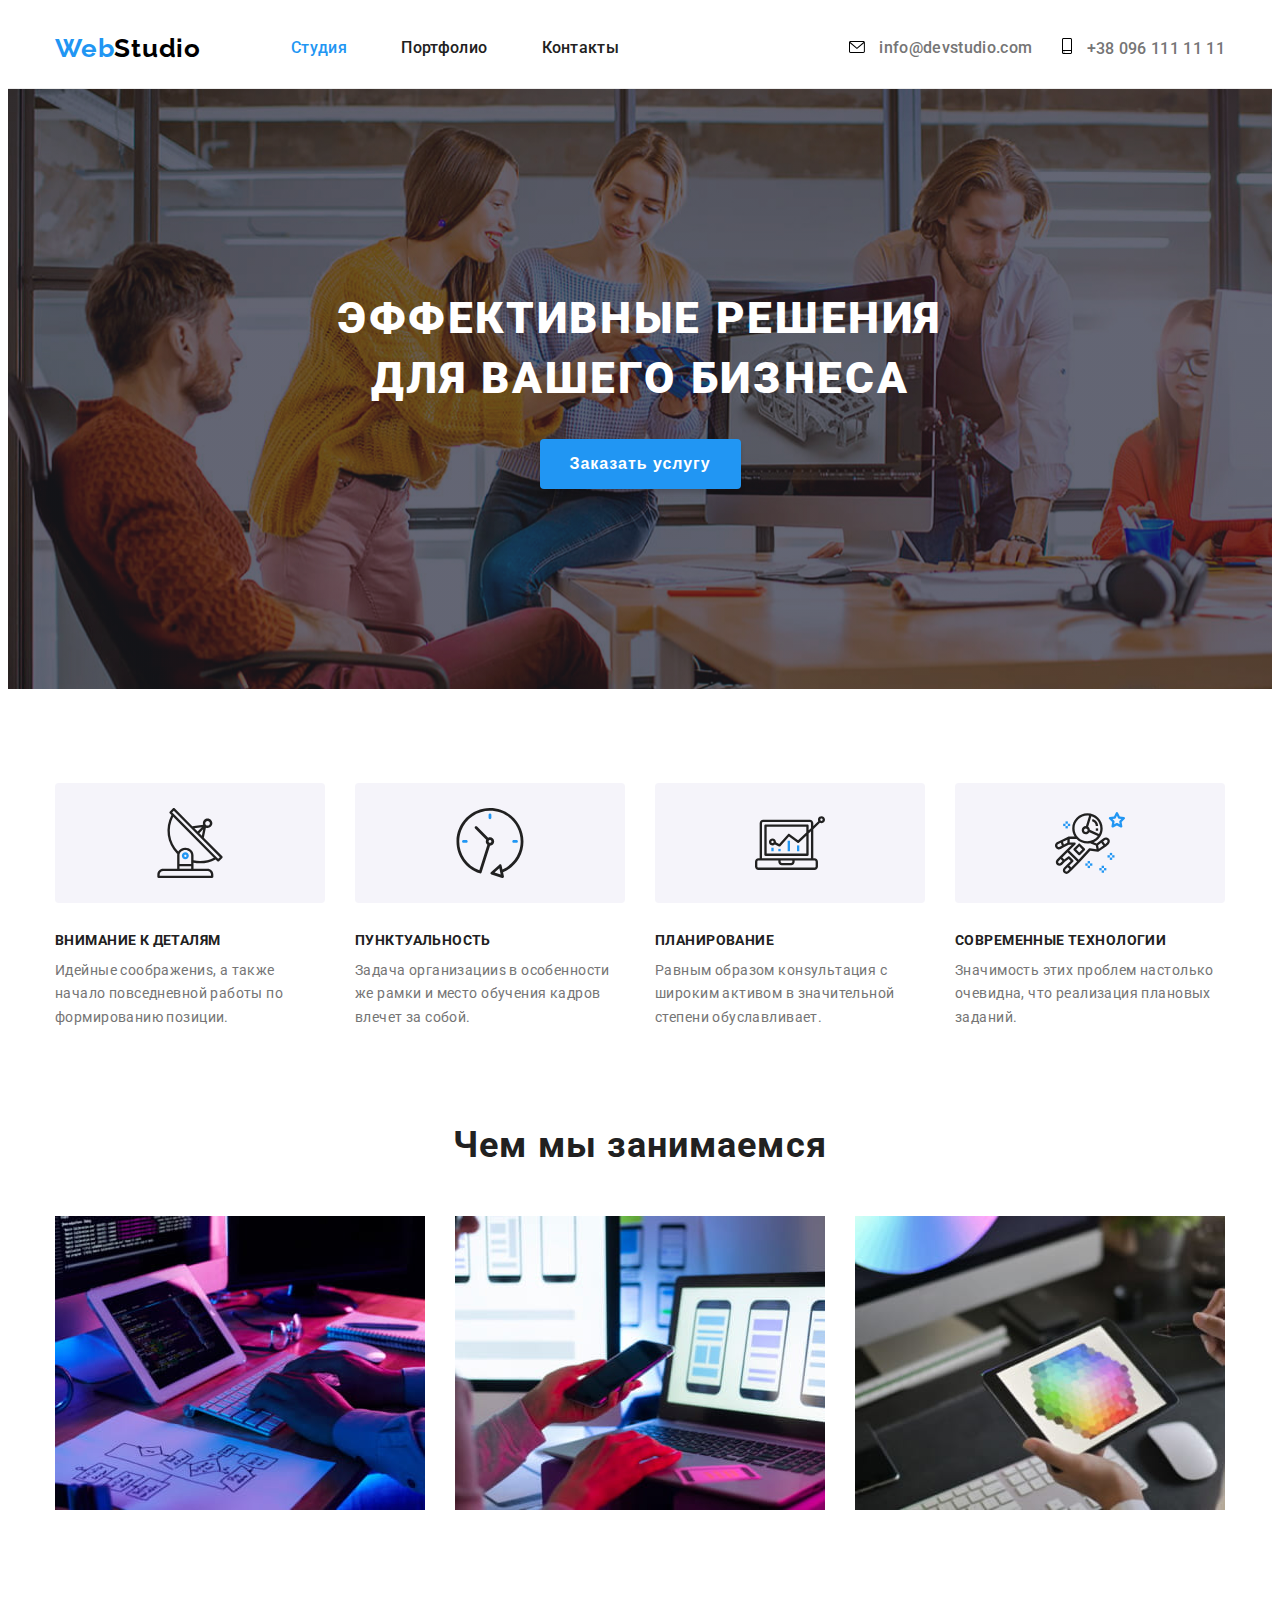
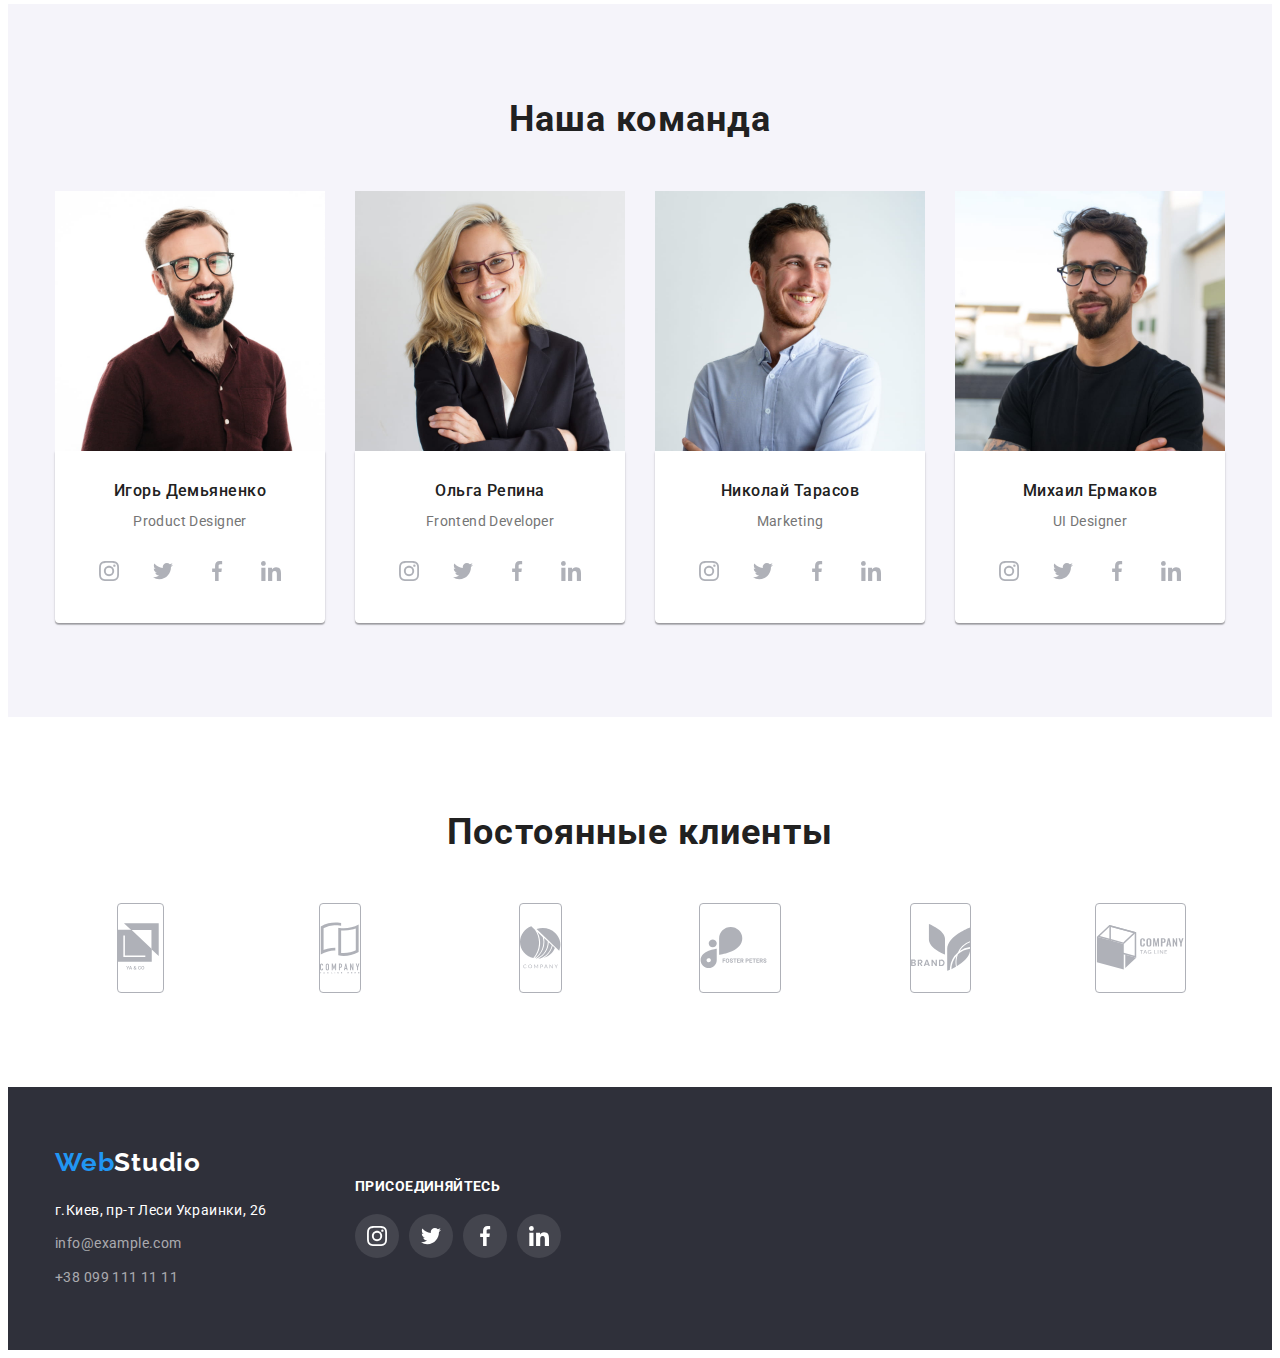
==== commit a55f2036: "upd styles" ====
--- a/index.html
+++ b/index.html
@@ -266,42 +266,42 @@
           <li class="customers-item">
             <a href="" class="customers-link">
               <svg class="icon" width=45 height=50>
-                <use href="./images/svg-s/ci1.svg#icon-logo-1"></use>
+                <use href="./images/sprite.svg#icon-logo-1"></use>
               </svg>
             </a>
           </li>
           <li class="customers-item">
             <a href="" class="customers-link">
               <svg class="icon" width=40 height=52>
-                <use href="./images/svg-s/ci1.svg#icon-logo-2"></use>
+                <use href="./images/sprite.svg#icon-logo-2"></use>
               </svg>
             </a>
           </li>
           <li class="customers-item">
             <a href="" class="customers-link">
               <svg class="icon" width=41 height=43>
-                <use href="./images/svg-s/ci1.svg#icon-logo-3"></use>
+                <use href="./images/sprite.svg#icon-logo-3"></use>
               </svg>
             </a>
           </li>
           <li class="customers-item">
             <a href="" class="customers-link">
               <svg class="icon" width=80 height=42>
-                <use href="./images/svg-s/ci1.svg#icon-logo-4"></use>
+                <use href="./images/sprite.svg#icon-logo-4"></use>
               </svg>
             </a>
           </li>
           <li class="customers-item">
             <a href="" class="customers-link">
               <svg class="icon" width=59 height=47>
-                <use href="./images/svg-s/ci1.svg#icon-logo-5"></use>
+                <use href="./images/sprite.svg#icon-logo-5"></use>
               </svg>
             </a>
           </li>
           <li class="customers-item">
             <a href="" class="customers-link">
               <svg class="icon" width=89 height=45>
-                <use href="./images/svg-s/ci1.svg#icon-logo-6"></use>
+                <use href="./images/sprite.svg#icon-logo-6"></use>
               </svg>
             </a>
           </li>
--- a/css/styles.css
+++ b/css/styles.css
@@ -250,6 +250,7 @@
 .navigation-contact {
   display: flex;
   align-items: center;
+  color: var(--main-text-color);
 }
 
 .navigation-item:first-child {
@@ -368,12 +369,6 @@
   border-radius: 0px 0px 4px 4px;
 }
 
-.team-img-item {
-  /* box-shadow: 0px 1px 3px rgba(0, 0, 0, 0.12), 0px 1px 1px rgba(0, 0, 0, 0.14),
-    0px 2px 1px rgba(0, 0, 0, 0.2);
-  border-radius: 0px 0px 4px 4px; */
-}
-
 .team-member-name {
   font-weight: 500;
   font-size: 16px;
@@ -444,11 +439,8 @@
   display: inline-flex;
   flex-wrap: nowrap;
   --grid-item: 6;
-  /* flex-basis: calc((100% - 30px * var(--grid-item)) / var(--grid-item)); */
   margin-left: 30px;
   margin-top: 30px;
-  /* border: 1px solid var(--social-icons-color);
-  border-radius: 4px; */
   justify-content: center;
   align-items: center;
 }
@@ -472,9 +464,6 @@
   border-color: var(--accent-color);
 }
 
-.customers-link .icon {
-}
-
 /* Portfolio */
 
 .portfolio-section {
@@ -537,14 +526,12 @@
 }
 
 .footer-join-section {
-  /* font-family: Roboto; */
   font-weight: 700;
   font-size: 14px;
   line-height: 1.14;
   letter-spacing: 0.03em;
   text-transform: uppercase;
   color: var(--pure-white-color);
-
   margin-bottom: 20px;
 }
 
@@ -575,3 +562,9 @@
   flex-direction: column;
   margin-top: 20px;
 }
+
+.social-icons-item .social-icons-link:hover,
+.social-icons-item .social-icons-link:focus {
+  fill: var(--pure-white-color);
+  background-color: var(--accent-color);
+}